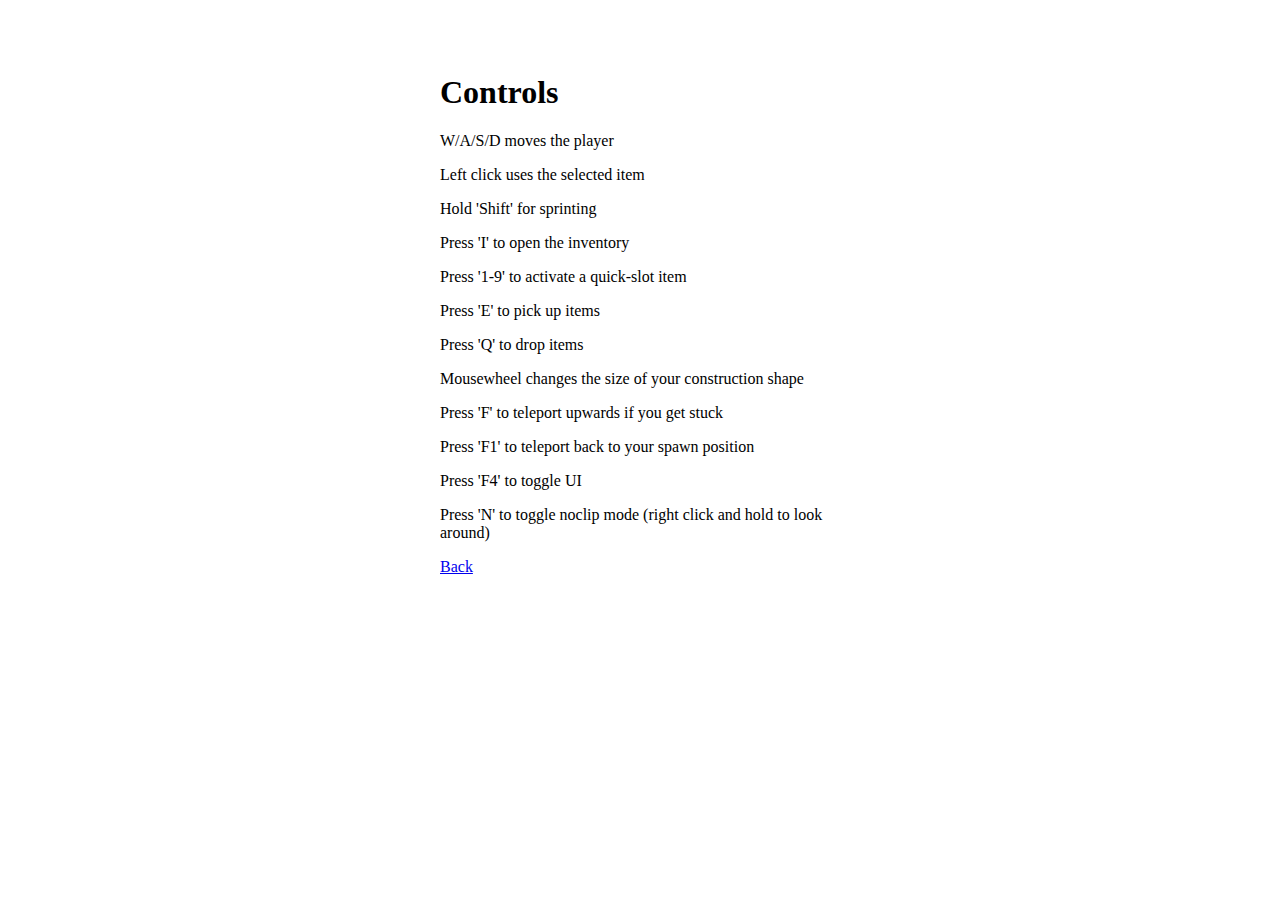
==== htdocs/Controls.html @ 2fc5d32a "Merge branch 'develop' of ssh://github.com/Upvoid/UpvoidMiner into develop" ====
﻿<!DOCTYPE html>

<html>
<head>
    <meta http-equiv="Content-Type" content="text/html; charset=utf-8">
    <link rel="stylesheet" href="/Mods/Upvoid/Web.Tools.Common/1.0.0/css/bootstrap.min.css">
    <title>Controls</title>
</head>
<body style="background: transparent; padding: 1em;">
    <div class="panel panel-default" style="width: 75%; max-width: 400px; margin: 50px auto 0px auto;">
        <div class="panel-body text-center">
            <h1>Controls</h1>
            <p>W/A/S/D moves the player</p>
            <p>Left click uses the selected item</p>
            <p>Hold 'Shift' for sprinting</p>
            <p>Press 'I' to open the inventory</p>
            <p>Press '1-9' to activate a quick-slot item</p>
            <p>Press 'E' to pick up items</p>
            <p>Press 'Q' to drop items</p>
            <p>Mousewheel changes the size of your construction shape</p>
            <p>Press 'F' to teleport upwards if you get stuck</p>
            <p>Press 'F1' to teleport back to your spawn position</p>
            <p>Press 'F4' to toggle UI</p>
            <p>Press 'N' to toggle noclip mode (right click and hold to look around)</p>
            <a class="btn btn-primary" href="MainMenu.html">Back</a>
        </div>
    </div>


</body>
</html>
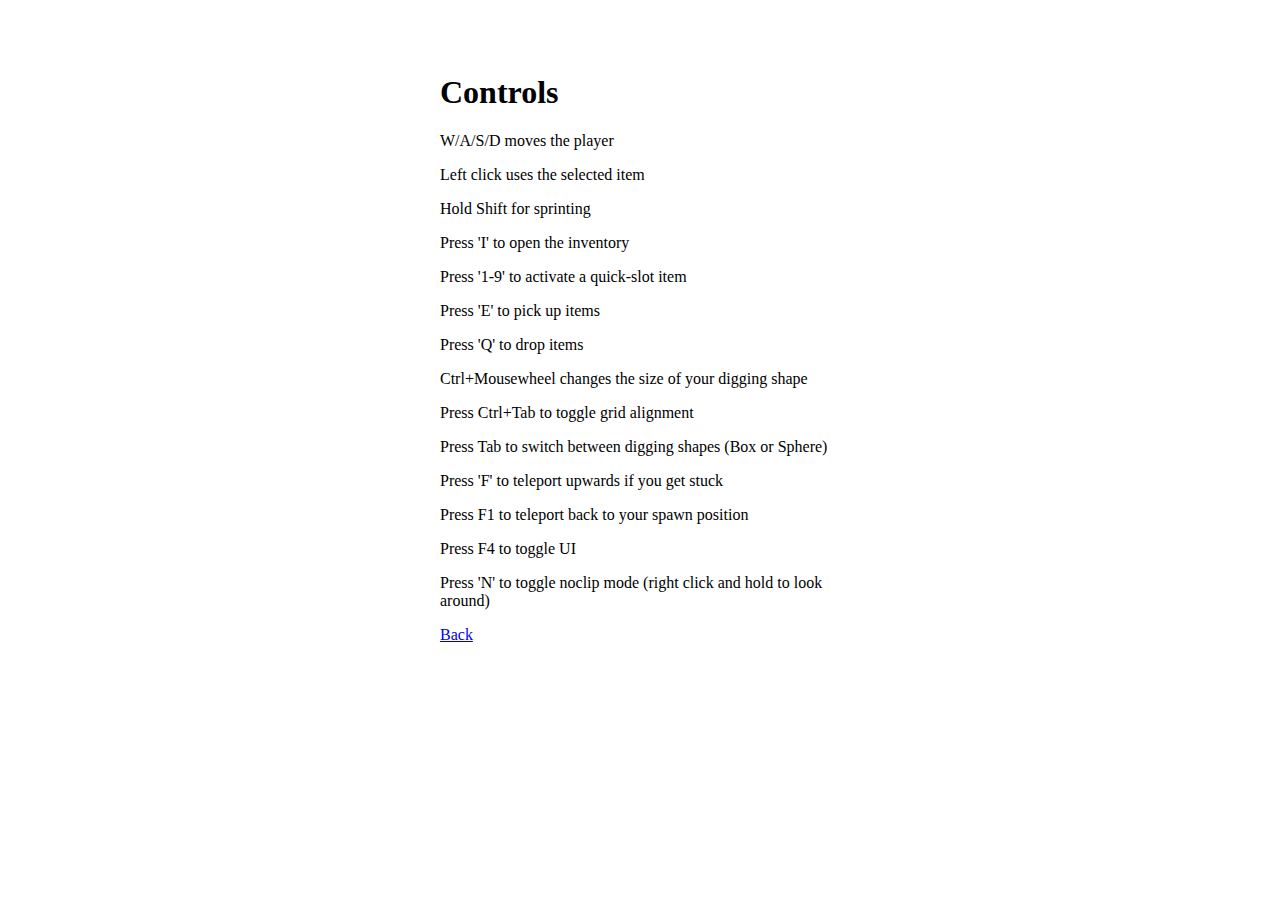
==== commit 24656dcc: "Updated 'Controls' page" ====
--- a/htdocs/Controls.html
+++ b/htdocs/Controls.html
@@ -12,15 +12,17 @@
             <h1>Controls</h1>
             <p>W/A/S/D moves the player</p>
             <p>Left click uses the selected item</p>
-            <p>Hold 'Shift' for sprinting</p>
+            <p>Hold Shift for sprinting</p>
             <p>Press 'I' to open the inventory</p>
             <p>Press '1-9' to activate a quick-slot item</p>
             <p>Press 'E' to pick up items</p>
             <p>Press 'Q' to drop items</p>
-            <p>Mousewheel changes the size of your construction shape</p>
+            <p>Ctrl+Mousewheel changes the size of your digging shape</p>
+            <p>Press Ctrl+Tab to toggle grid alignment</p>
+            <p>Press Tab to switch between digging shapes (Box or Sphere)</p>
             <p>Press 'F' to teleport upwards if you get stuck</p>
-            <p>Press 'F1' to teleport back to your spawn position</p>
-            <p>Press 'F4' to toggle UI</p>
+            <p>Press F1 to teleport back to your spawn position</p>
+            <p>Press F4 to toggle UI</p>
             <p>Press 'N' to toggle noclip mode (right click and hold to look around)</p>
             <a class="btn btn-primary" href="MainMenu.html">Back</a>
         </div>
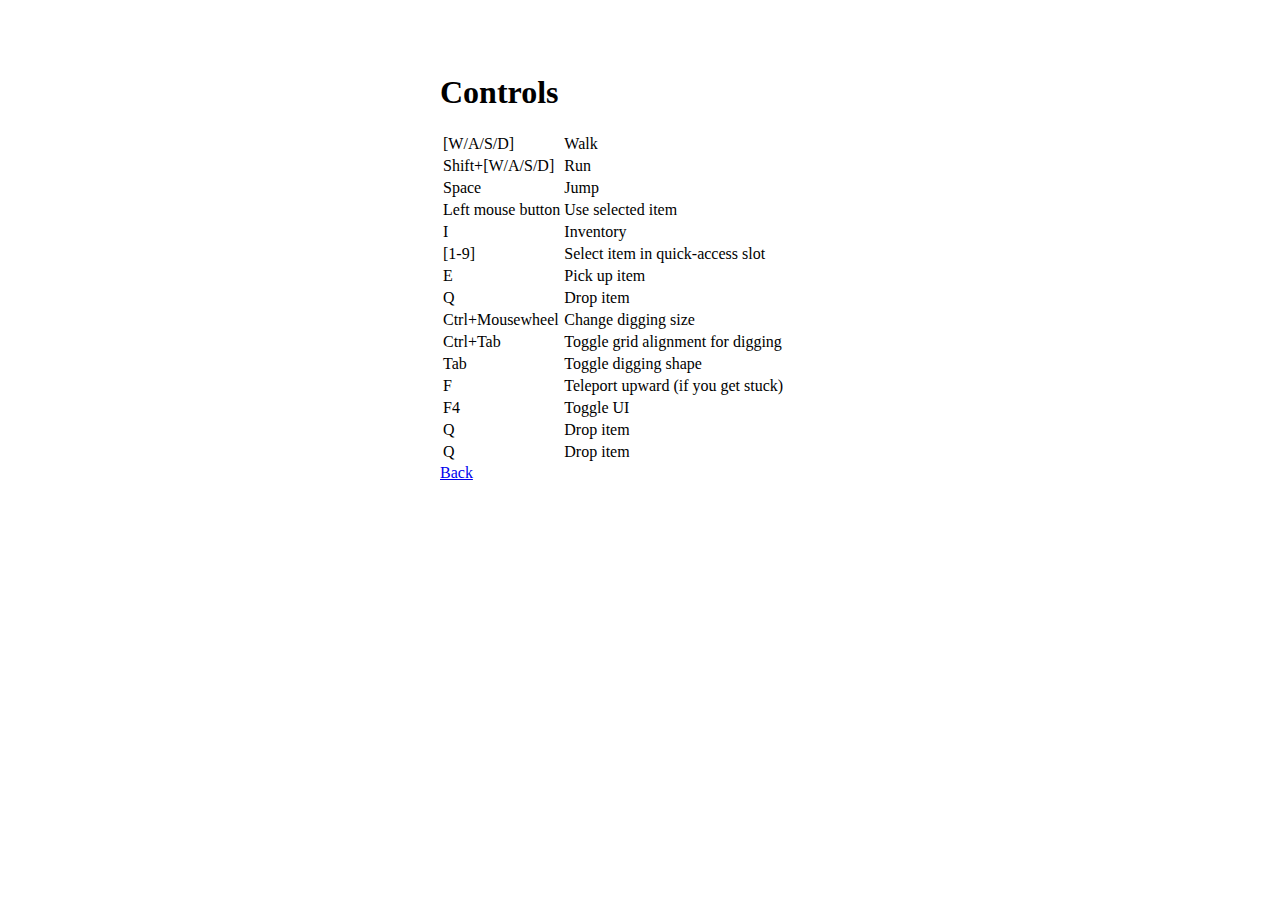
==== commit dd5a85c2: "GUI for digging settings" ====
--- a/htdocs/Controls.html
+++ b/htdocs/Controls.html
@@ -8,26 +8,117 @@
 </head>
 <body style="background: transparent; padding: 1em;">
     <div class="panel panel-default" style="width: 75%; max-width: 400px; margin: 50px auto 0px auto;">
-        <div class="panel-body text-center">
+        <div class="panel-body text-center InputConsumer">
             <h1>Controls</h1>
-            <p>W/A/S/D moves the player</p>
-            <p>Left click uses the selected item</p>
-            <p>Hold Shift for sprinting</p>
-            <p>Press 'I' to open the inventory</p>
-            <p>Press '1-9' to activate a quick-slot item</p>
-            <p>Press 'E' to pick up items</p>
-            <p>Press 'Q' to drop items</p>
-            <p>Ctrl+Mousewheel changes the size of your digging shape</p>
-            <p>Press Ctrl+Tab to toggle grid alignment</p>
-            <p>Press Tab to switch between digging shapes (Box or Sphere)</p>
-            <p>Press 'F' to teleport upwards if you get stuck</p>
-            <p>Press F1 to teleport back to your spawn position</p>
-            <p>Press F4 to toggle UI</p>
-            <p>Press 'N' to toggle noclip mode (right click and hold to look around)</p>
+			<table class="align-left">
+				<tr><td>[W/A/S/D]</td><td>Walk</td></tr>
+				<tr><td>Shift+[W/A/S/D]</td><td>Run</td></tr>
+				<tr><td>Space</td><td>Jump</td></tr>
+				<tr><td>Left mouse button</td><td>Use selected item</td></tr>
+				<tr><td>I</td><td>Inventory</td></tr>
+				<tr><td>[1-9]</td><td>Select item in quick-access slot</td></tr>
+				<tr><td>E</td><td>Pick up item</td></tr>
+				<tr><td>Q</td><td>Drop item</td></tr>
+				<tr><td>Ctrl+Mousewheel</td><td>Change digging size</td></tr>
+				<tr><td>Ctrl+Tab</td><td>Toggle grid alignment for digging</td></tr>
+				<tr><td>Tab</td><td>Toggle digging shape</td></tr>
+				<tr><td>F</td><td>Teleport upward (if you get stuck)</td></tr>
+				<tr><td>F4</td><td>Toggle UI</td></tr>
+				<tr><td>Q</td><td>Drop item</td></tr>
+				<tr><td>Q</td><td>Drop item</td></tr>
+			</table>
+            <!--<ul class="nav nav-tabs" id="ctrlTab">
+                <li class="active"><a href="#ctrlChar">Character</a></li>
+                <li><a href="#ctrlShape">Digging/Construction</a></li>
+                <li><a href="#ctrlDebug">Debug</a></li>
+            </ul>
+
+            <div class="tab-content">
+                <div class="tab-pane active" id="ctrlChar">
+
+                    <table class="table table-striped table-condensed">
+                        <tr><th style="text-align:center">Control</th><th style="text-align:center">Effect</th></tr>
+
+                        <tr><td><span class="label label-default">W</span>&nbsp;<span class="label label-default">A</span>&nbsp;<span class="label label-default">S</span>&nbsp;<span class="label label-default">D</span></td><td>Move the player/camera</td></tr>
+                        <tr><td>Hold <span class="label label-default">Shift</span></td><td>Sprint</td></tr>
+                        <tr><td>Move <span class="label label-default">RMB</span></td><td>Look around</td></tr>
+                        <tr><td>Press <span class="label label-default">LMB</span></td><td>Use selected item</td></tr>
+                        <tr><td><span class="label label-default">I</span></td><td>Open/close inventory</td></tr>
+                        <tr><td><span class="label label-default">1</span>&nbsp;-&nbsp;<span class="label label-default">9</span></td><td>Activate a quick-slot item</td></tr>
+                        <tr><td><span class="label label-default">E</span></td><td>Pick up item</td></tr>
+                        <tr><td><span class="label label-default">Q</span></td><td>Drop item</td></tr>
+                        <tr><td><span class="label label-default">Wheel</span></td><td>Rotate quick-slot item</td></tr>
+
+                    </table></div>
+                <div class="tab-pane" id="ctrlShape">
+
+                    <table class="table table-striped table-condensed">
+                        <tr><th style="text-align:center">Control</th><th style="text-align:center">Effect</th></tr>
+
+                        <tr><td><span class="label label-default">Tab</span></td><td>Change shape</td></tr>
+                        <tr><td><span class="label label-default">Ctrl</span>+<span class="label label-default">Wheel</span></td><td>Change size of shape</td></tr>
+                        <tr><td><span class="label label-default">Ctrl</span>+<span class="label label-default">Tab</span></td><td>Change shape alignment</td></tr>
+
+                    </table></div>
+                <div class="tab-pane" id="ctrlDebug">
+
+                    <table class="table table-striped table-condensed">
+                        <tr><th style="text-align:center">Control</th><th style="text-align:center">Effect</th></tr>
+
+                        <tr><td><span class="label label-default">F</span></td><td>Teleport upwards if you get stuck</td></tr>
+                        <tr><td><span class="label label-default">F1</span></td><td>Teleport back to spawn position</td></tr>
+                        <tr><td><span class="label label-default">F4</span></td><td>Toggle UI visibility</td></tr>
+                        <tr><td><span class="label label-default">N</span></td><td>Toggle no-clip mode</td></tr>
+                        <tr><td>Hold <span class="label label-default">RMB</span></td><td>Look around in no-clip mode</td></tr>
+
+                    </table></div>
+            </div>-->
+            <!--   <table class="table table-striped">
+                   <tr><th style="text-align:center">Control</th><th style="text-align:center">Effect</th></tr>
+
+                   <!-- Character -->
+            <!--   <tr><td>Character</td></tr>
+              <tr><td><span class="label label-default">W</span>&nbsp;<span class="label label-default">A</span>&nbsp;<span class="label label-default">S</span>&nbsp;<span class="label label-default">D</span></td><td>Move the player/camera</td></tr>
+              <tr><td>Hold <span class="label label-default">Shift</span></td><td>Sprint</td></tr>
+              <tr><td>Move <span class="label label-default">RMB</span></td><td>Look around</td></tr>
+              <tr><td>Press <span class="label label-default">LMB</span></td><td>Use selected item</td></tr>
+              <tr><td><span class="label label-default">I</span></td><td>Open/close inventory</td></tr>
+              <tr><td><span class="label label-default">1</span>&nbsp;-&nbsp;<span class="label label-default">9</span></td><td>Activate a quick-slot item</td></tr>
+              <tr><td><span class="label label-default">E</span></td><td>Pick up item</td></tr>
+              <tr><td><span class="label label-default">Q</span></td><td>Drop item</td></tr>
+              <tr><td><span class="label label-default">Wheel</span></td><td>Rotate quick-slot item</td></tr>
+
+              <!-- Digging/Construction -->
+            <!--        <tr><td>Digging/Construction</td></tr>
+                   <tr><td><span class="label label-default">Tab</span></td><td>Change shape</td></tr>
+                   <tr><td><span class="label label-default">Ctrl</span>+<span class="label label-default">Wheel</span></td><td>Change size of shape</td></tr>
+                   <tr><td><span class="label label-default">Ctrl</span>+<span class="label label-default">Tab</span></td><td>Change shape alignment</td></tr>
+
+                   <!-- Debug -->
+            <!--           <tr><td>Debug</td></tr>
+                       <tr><td><span class="label label-default">F</span></td><td>Teleport upwards if you get stuck</td></tr>
+                       <tr><td><span class="label label-default">F1</span></td><td>Teleport back to spawn position</td></tr>
+                       <tr><td><span class="label label-default">F4</span></td><td>Toggle UI visibility</td></tr>
+                       <tr><td><span class="label label-default">N</span></td><td>Toggle no-clip mode</td></tr>
+                       <tr><td>Hold <span class="label label-default">RMB</span></td><td>Look around in no-clip mode</td></tr>
+                   </table>-->
+
             <a class="btn btn-primary" href="MainMenu.html">Back</a>
         </div>
     </div>
 
 
+    <!--<script src="/Mods/Upvoid/Web.Tools.Common/1.0.0/js/jquery-2.0.3.min.js"></script>
+    <script src="/Mods/Upvoid/Web.Tools.Common/1.0.0/js/bootstrap.min.js"></script>
+    <script>
+        /*$('#ctrlTab a').click(function (e) {
+            e.preventDefault();
+            $(this).tab('show');
+        })
+        $(function () {
+            $('#ctrlTab a:first').tab('show');
+        })*/
+    </script>-->
+
 </body>
-</html>+</html>
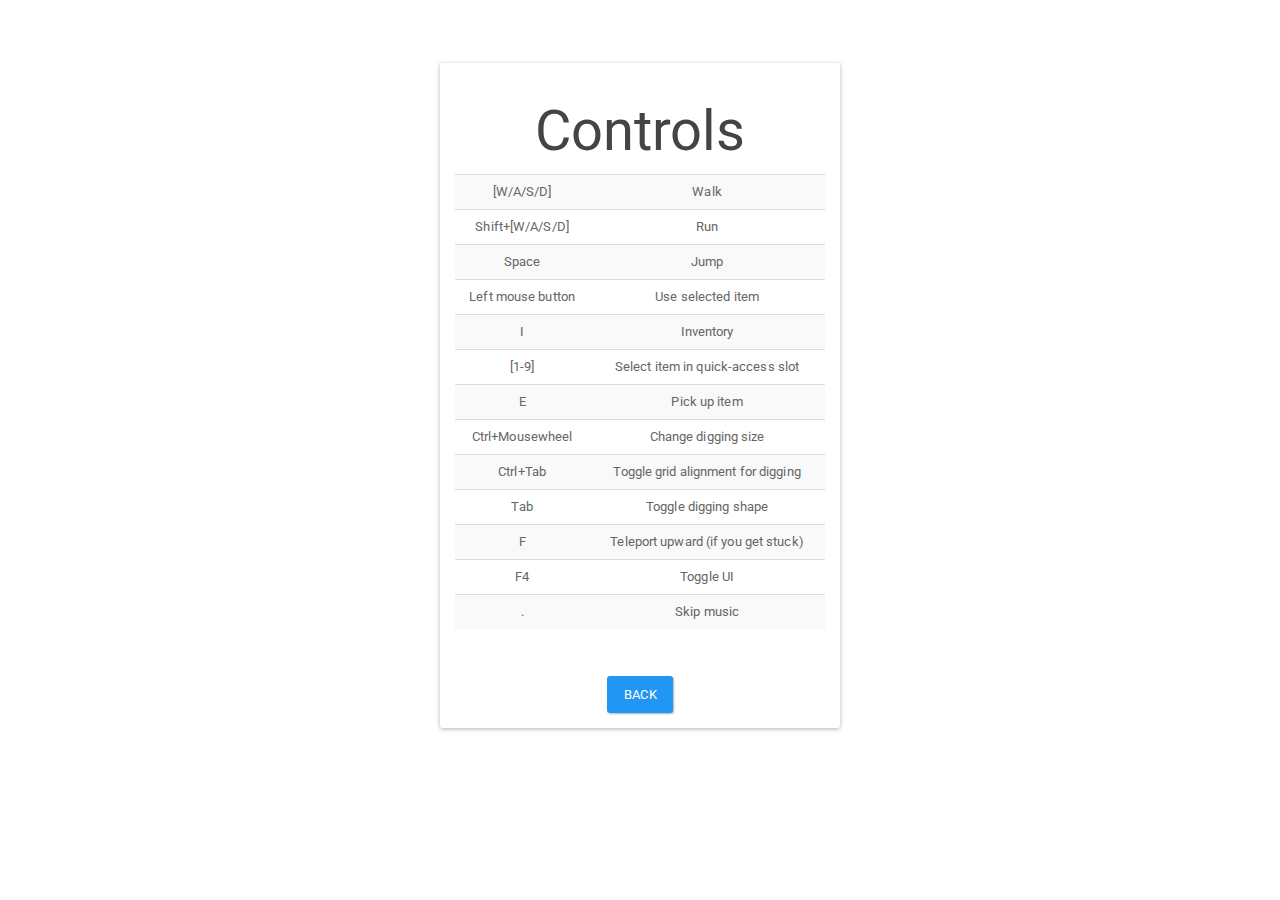
==== commit c50a01f3: "Added paper bootswatch and proper scrollbars for menus" ====
--- a/htdocs/Controls.html
+++ b/htdocs/Controls.html
@@ -3,14 +3,14 @@
 <html>
 <head>
     <meta http-equiv="Content-Type" content="text/html; charset=utf-8">
-    <link rel="stylesheet" href="/Mods/Upvoid/Web.Tools.Common/1.0.0/css/bootstrap.min.css">
+    <link rel="stylesheet" href="paper.bootstrap.min.css">
     <title>Controls</title>
 </head>
 <body style="background: transparent; padding: 1em;">
-    <div class="panel panel-default" style="width: 75%; max-width: 400px; margin: 50px auto 0px auto;">
+    <div id="menu" class="panel panel-default" style="width: 75%; max-width: 400px; margin: 50px auto 0px auto; overflow-y:auto;">
         <div class="panel-body text-center InputConsumer">
             <h1>Controls</h1>
-			<table class="align-left">
+			<table class="align-left table table-striped table-condensed">
 				<tr><td>[W/A/S/D]</td><td>Walk</td></tr>
 				<tr><td>Shift+[W/A/S/D]</td><td>Run</td></tr>
 				<tr><td>Space</td><td>Jump</td></tr>
@@ -18,14 +18,12 @@
 				<tr><td>I</td><td>Inventory</td></tr>
 				<tr><td>[1-9]</td><td>Select item in quick-access slot</td></tr>
 				<tr><td>E</td><td>Pick up item</td></tr>
-				<tr><td>Q</td><td>Drop item</td></tr>
 				<tr><td>Ctrl+Mousewheel</td><td>Change digging size</td></tr>
 				<tr><td>Ctrl+Tab</td><td>Toggle grid alignment for digging</td></tr>
 				<tr><td>Tab</td><td>Toggle digging shape</td></tr>
 				<tr><td>F</td><td>Teleport upward (if you get stuck)</td></tr>
 				<tr><td>F4</td><td>Toggle UI</td></tr>
-				<tr><td>Q</td><td>Drop item</td></tr>
-				<tr><td>Q</td><td>Drop item</td></tr>
+				<tr><td>.</td><td>Skip music</td></tr>
 			</table>
             <!--<ul class="nav nav-tabs" id="ctrlTab">
                 <li class="active"><a href="#ctrlChar">Character</a></li>
@@ -103,6 +101,7 @@
                        <tr><td>Hold <span class="label label-default">RMB</span></td><td>Look around in no-clip mode</td></tr>
                    </table>-->
 
+                   <br>
             <a class="btn btn-primary" href="MainMenu.html">Back</a>
         </div>
     </div>
@@ -120,5 +119,20 @@
         })*/
     </script>-->
 
+<script src="/Mods/Upvoid/Web.Tools.Common/1.0.0/js/jquery-2.0.3.min.js"></script>
+    <script src="/Mods/Upvoid/Web.Tools.Common/1.0.0/js/bootstrap.min.js"></script>
+    <script type="text/javascript">
+
+
+      function menuResize() {
+        var menu = $('#menu');
+        var top = menu.offset().top;
+        var winheight = $(window).height();
+        menu.css("max-height", (winheight - top - 32) + "px");
+      }
+      $(function() { menuResize(); });
+      $(window).resize(function() { menuResize(); });
+    </script>
+
 </body>
 </html>
